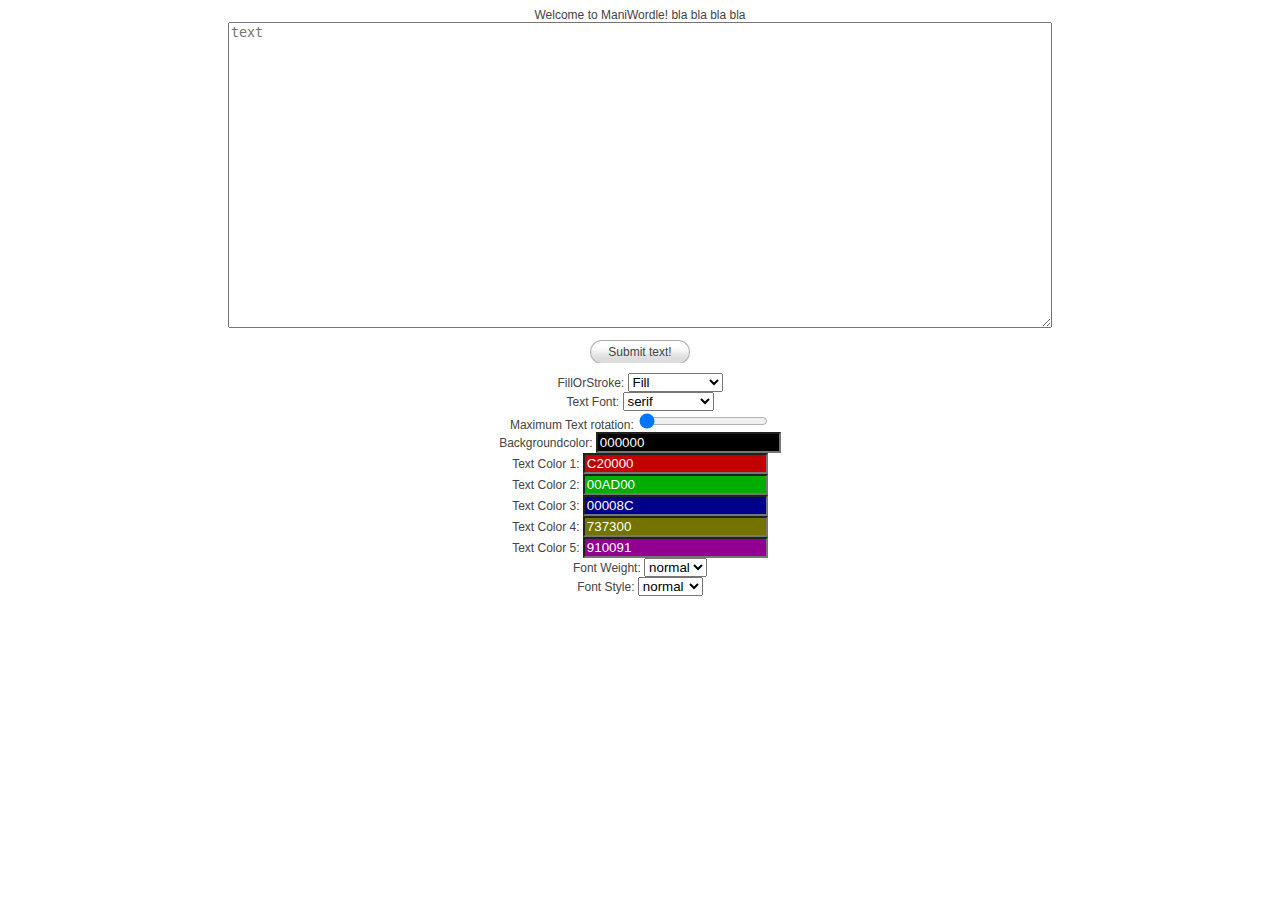
==== ManiWordle.html @ 4967c9c6 "added background color" ====
<!doctype html>
<html lang="en">
	<head>
		<meta charset="UTF-8">
		<title>ManiWordle</title>
		<link rel="stylesheet" type="text/css" href="styles.css">
		<script src="libs/modernizr-2.5.3.js"></script>
		<script src="libs/jscolor/jscolor.js"></script>
		<script src="libs/kinetic-v3.9.8.js"></script>
		<script src="libs/jquery-1.7.2.min.js"></script>
		<script type="text/javascript" src="libs/fancybox/jquery.fancybox.js?v=2.0.6"></script>
		<link rel="stylesheet" type="text/css" href="libs/fancybox/jquery.fancybox.css?v=2.0.6" media="screen" />
		<script src="MWHelper.js"></script>
		<script src="MWBoundingBox.js"></script>
		<script src="MWKnownWords.js"></script>
		<script src="MWWord.js"></script>
		<script src="MWTextHandler.js"></script>
		<script src="MWCanvas.js"></script>
		<script src="MWMain.js"></script>
	</head>
	<body>
		<div id="loadingDiv">
			<img src="img/loader.gif" alt="loading..."/>
		</div>
		<div id="maniwordlecanvas"></div>
		<div id="changeDiv">
			<form>
				<button id="returnToCreate" type="button">Return</button>
				<a id="saveButton" class="button" href=""><span>Save Image!</span></a>
			</form>
		</div>
		<div id="createDiv">
			Welcome to ManiWordle! bla bla bla bla
			<form>
				<textarea id="textBox" placeholder="text" rows="20" cols="100" ></textarea>
				<br>
				<br>
				<a id="textSubmitButton" class="button" href="#"><span>Submit text!</span></a>
				<br>
				<br>
				FillOrStroke:
				<select id="fillOrStroke">
					<option value="fill">Fill</option>
					<option value="fill+stroke">Fill + Border</option>
				</select>
				<br>
				Text Font:
				<select id="textFont">
					<option value="serif">serif</option>
					<option value="sans-serif">sans-serif</option>
					<option value="cursive">cursive</option>
					<option value="fantasy">fantasy</option>
					<option value="monospace">monospace</option>
				</select>
				<br>
				Maximum Text rotation:
				<input type="range" id="textRotation" min="0" max="90" step="1" value="0" />
				<br>
				Backgroundcolor: 
				<input class="color" id="backGroundColor" value="000000" />
				<br>
				Text Color 1: 
				<input class="color" id="textFillColor1" value="C20000" />
				<br>
				Text Color 2: 
				<input class="color" id="textFillColor2" value="00AD00" />
				<br>
				Text Color 3: 
				<input class="color" id="textFillColor3" value="00008C" />
				<br>
				Text Color 4: 
				<input class="color" id="textFillColor4" value="737300" />
				<br>
				Text Color 5: 
				<input class="color" id="textFillColor5" value="910091" />
				<br>
				Font Weight: 
				<select id="fontWeight">
					<option value="normal">normal</option>
					<option value="bold">bold</option>
					<option value="bolder">bolder</option>
					<option value="lighter">lighter</option>
				</select>
				<br>
				Font Style: 
				<select id="fontStyle">
					<option value="normal">normal</option>
					<option value="italic">italic</option>
					<option value="oblique">oblique</option>
				</select>
			</form>
		</div>
	</body>
</html>
---- styles.css ----
<style type="text/css" media="all">
body {
	font: normal 12px arial, sans-serif;
}

canvas {
	border: 1px solid #9C9898;
}

#maniwordlecanvas{
	text-align:center;
	margin-left: -800px;
}

#loadingDiv{
	text-align:center;
	padding-top: 200px;
	margin: 0 auto;
}

#createDiv{
	font: normal 12px arial, sans-serif;
	margin-left: auto;
	margin-right: auto;
	text-align:center;
	color: #444;
}
	
a.button {
    background: transparent url('img/bg_button_a.gif') no-repeat scroll top right;
    color: #444;
    font: normal 12px arial, sans-serif;
    margin-left: auto;
	margin-right: auto;
    height: 24px;
    padding: 5px 18px 4px 0; /* sliding doors padding */
    text-decoration: none;
}

a.button span {
    background: transparent url('img/bg_button_span.gif') no-repeat;
    line-height: 14px;
    padding: 5px 0 4px 18px;
}

a.button:active {
    background-position: bottom right;
    color: #000;
    outline: none; /* hide dotted outline in Firefox */
    padding: 5px 18px 4px 0;
}

a.button:active span {
    background-position: bottom left;
    padding: 5px 0 4px 18px; /* push text down 1px */
}

option {
	font: normal 12px arial, sans-serif;
}
</style>
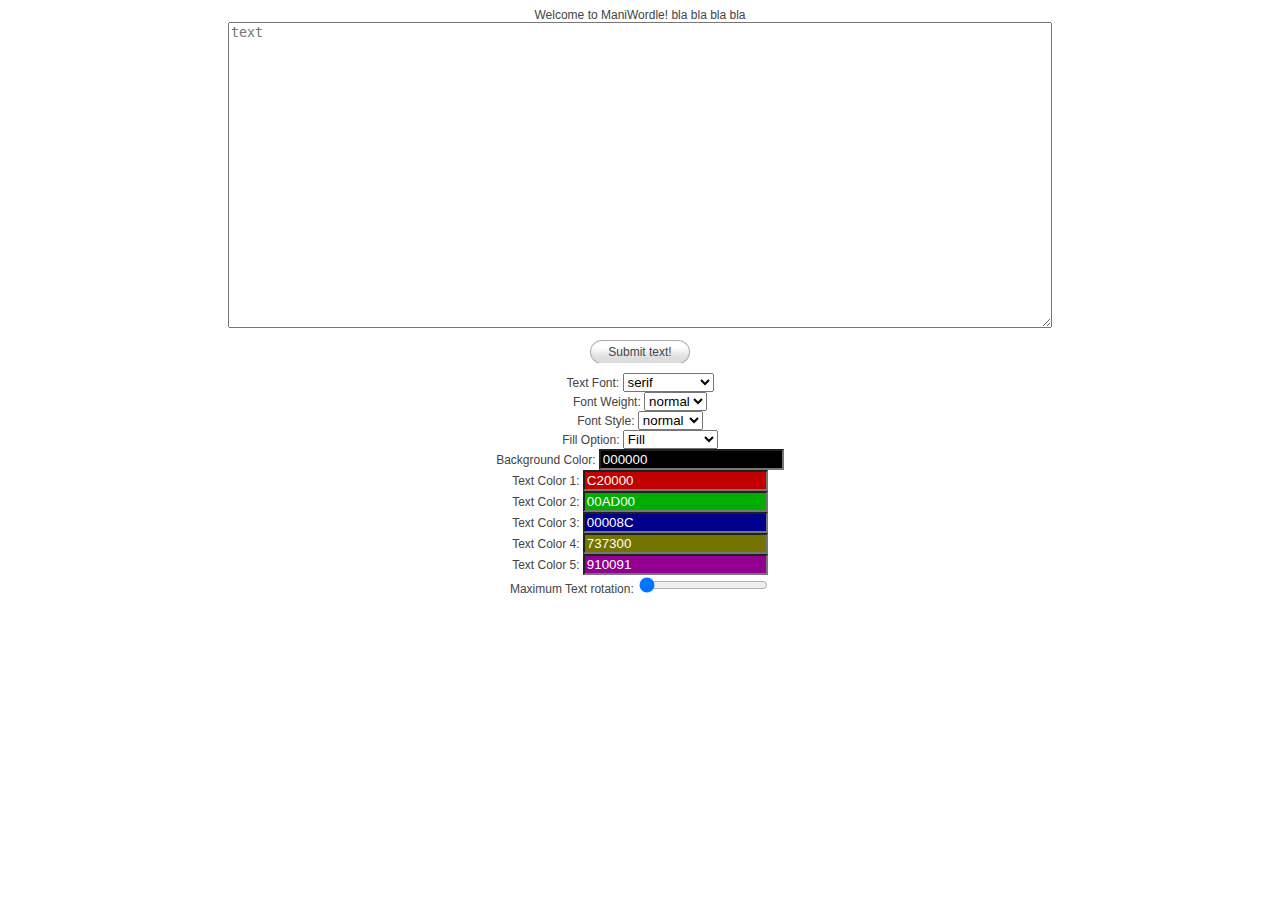
==== commit 945051dd: "created interface for the second page - text color change works" ====
--- a/ManiWordle.html
+++ b/ManiWordle.html
@@ -19,16 +19,6 @@
 		<script src="MWMain.js"></script>
 	</head>
 	<body>
-		<div id="loadingDiv">
-			<img src="img/loader.gif" alt="loading..."/>
-		</div>
-		<div id="maniwordlecanvas"></div>
-		<div id="changeDiv">
-			<form>
-				<button id="returnToCreate" type="button">Return</button>
-				<a id="saveButton" class="button" href=""><span>Save Image!</span></a>
-			</form>
-		</div>
 		<div id="createDiv">
 			Welcome to ManiWordle! bla bla bla bla
 			<form>
@@ -38,12 +28,6 @@
 				<a id="textSubmitButton" class="button" href="#"><span>Submit text!</span></a>
 				<br>
 				<br>
-				FillOrStroke:
-				<select id="fillOrStroke">
-					<option value="fill">Fill</option>
-					<option value="fill+stroke">Fill + Border</option>
-				</select>
-				<br>
 				Text Font:
 				<select id="textFont">
 					<option value="serif">serif</option>
@@ -52,27 +36,6 @@
 					<option value="fantasy">fantasy</option>
 					<option value="monospace">monospace</option>
 				</select>
-				<br>
-				Maximum Text rotation:
-				<input type="range" id="textRotation" min="0" max="90" step="1" value="0" />
-				<br>
-				Backgroundcolor: 
-				<input class="color" id="backGroundColor" value="000000" />
-				<br>
-				Text Color 1: 
-				<input class="color" id="textFillColor1" value="C20000" />
-				<br>
-				Text Color 2: 
-				<input class="color" id="textFillColor2" value="00AD00" />
-				<br>
-				Text Color 3: 
-				<input class="color" id="textFillColor3" value="00008C" />
-				<br>
-				Text Color 4: 
-				<input class="color" id="textFillColor4" value="737300" />
-				<br>
-				Text Color 5: 
-				<input class="color" id="textFillColor5" value="910091" />
 				<br>
 				Font Weight: 
 				<select id="fontWeight">
@@ -88,6 +51,86 @@
 					<option value="italic">italic</option>
 					<option value="oblique">oblique</option>
 				</select>
+				<br>
+				Fill Option:
+				<select id="fillOrStroke">
+					<option value="fill">Fill</option>
+					<option value="fill+stroke">Fill + Border</option>
+				</select>
+				<br>
+				Background Color: 
+				<input class="color {pickerFaceColor:'transparent',pickerFace:3,pickerBorder:0,pickerInsetColor:'black'}" id="backGroundColor" value="000000" />
+				<br>
+				Text Color 1: 
+				<input class="color {pickerFaceColor:'transparent',pickerFace:3,pickerBorder:0,pickerInsetColor:'black'}" id="textFillColor1" value="C20000" />
+				<br>
+				Text Color 2: 
+				<input class="color {pickerFaceColor:'transparent',pickerFace:3,pickerBorder:0,pickerInsetColor:'black'}" id="textFillColor2" value="00AD00" />
+				<br>
+				Text Color 3: 
+				<input class="color {pickerFaceColor:'transparent',pickerFace:3,pickerBorder:0,pickerInsetColor:'black'}" id="textFillColor3" value="00008C" />
+				<br>
+				Text Color 4: 
+				<input class="color {pickerFaceColor:'transparent',pickerFace:3,pickerBorder:0,pickerInsetColor:'black'}" id="textFillColor4" value="737300" />
+				<br>
+				Text Color 5: 
+				<input class="color {pickerFaceColor:'transparent',pickerFace:3,pickerBorder:0,pickerInsetColor:'black'}" id="textFillColor5" value="910091" />
+				<br>
+				Maximum Text rotation:
+				<input type="range" id="textRotation" min="0" max="90" step="1" value="0" />
+			</form>
+		</div>
+		<div id="loadingDiv">
+			<img src="img/loader.gif" alt="loading..."/>
+		</div>
+		<div id="maniwordlecanvas"></div>
+		<div id="changeDiv1">
+			<form>
+				<br>
+				<a id="returnToCreate" class="button" href=""><span>Create new cloud...</span></a>
+				<a id="saveButton" class="button" href=""><span>Save Image!</span></a>
+				<br>
+				<br>
+				Background Color: 
+				<input class="color {pickerFaceColor:'transparent',pickerFace:3,pickerBorder:0,pickerInsetColor:'black'}" id="backGroundColor_page2" value="000000" />
+				<br>
+			</form>
+		</div>
+		<br>
+		<div id="changeDiv2">
+			<form>
+				Text Color: 
+				<input class="color {pickerFaceColor:'transparent',pickerFace:3,pickerBorder:0,pickerInsetColor:'black'}" id="textFillColor_page2" value="C20000" />
+				<br>
+				Text Font:
+				<select id="textFont_page2" name="textFont_page2_options">
+					<option value="serif">serif</option>
+					<option value="sans-serif">sans-serif</option>
+					<option value="cursive">cursive</option>
+					<option value="fantasy">fantasy</option>
+					<option value="monospace">monospace</option>
+				</select>
+				<br>
+				Font Weight: 
+				<select id="fontWeight_page2" name="fontWeight_page2_options">
+					<option value="normal">normal</option>
+					<option value="bold">bold</option>
+					<option value="bolder">bolder</option>
+					<option value="lighter">lighter</option>
+				</select>
+				<br>
+				Font Style: 
+				<select id="fontStyle_page2" name="fontStyle_page2_options">
+					<option value="normal">normal</option>
+					<option value="italic">italic</option>
+					<option value="oblique">oblique</option>
+				</select>
+				<br>
+				Fill Option:
+				<select id="fillOrStroke_page2" name="fillOrStroke_page2_options">
+					<option value="fill">Fill</option>
+					<option value="fill+stroke">Fill + Border</option>
+				</select>
 			</form>
 		</div>
 	</body>
--- a/styles.css
+++ b/styles.css
@@ -19,6 +19,22 @@
 }
 
 #createDiv{
+	font: normal 12px arial, sans-serif;
+	margin-left: auto;
+	margin-right: auto;
+	text-align:center;
+	color: #444;
+}
+
+#changeDiv1{
+	font: normal 12px arial, sans-serif;
+	margin-left: auto;
+	margin-right: auto;
+	text-align:center;
+	color: #444;
+}
+
+#changeDiv2{
 	font: normal 12px arial, sans-serif;
 	margin-left: auto;
 	margin-right: auto;
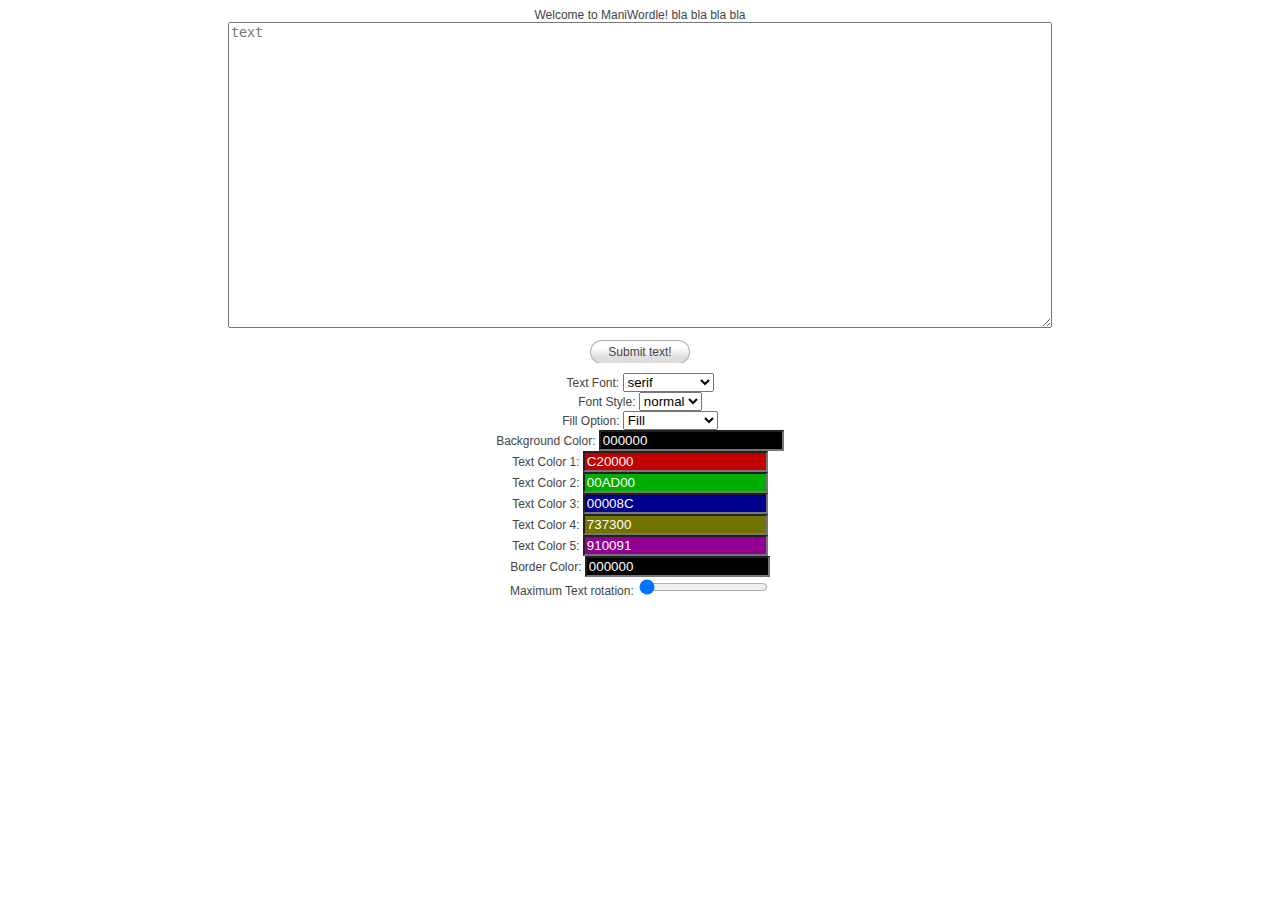
==== commit 75903217: "filloption changing now works" ====
--- a/ManiWordle.html
+++ b/ManiWordle.html
@@ -37,19 +37,11 @@
 					<option value="monospace">monospace</option>
 				</select>
 				<br>
-				Font Weight: 
-				<select id="fontWeight">
-					<option value="normal">normal</option>
-					<option value="bold">bold</option>
-					<option value="bolder">bolder</option>
-					<option value="lighter">lighter</option>
-				</select>
-				<br>
 				Font Style: 
 				<select id="fontStyle">
 					<option value="normal">normal</option>
 					<option value="italic">italic</option>
-					<option value="oblique">oblique</option>
+					<option value="bold">bold</option>
 				</select>
 				<br>
 				Fill Option:
@@ -75,6 +67,9 @@
 				<br>
 				Text Color 5: 
 				<input class="color {pickerFaceColor:'transparent',pickerFace:3,pickerBorder:0,pickerInsetColor:'black'}" id="textFillColor5" value="910091" />
+				<br>
+				Border Color:
+				<input class="color {pickerFaceColor:'transparent',pickerFace:3,pickerBorder:0,pickerInsetColor:'black'}" id="borderColor" value="000000" />
 				<br>
 				Maximum Text rotation:
 				<input type="range" id="textRotation" min="0" max="90" step="1" value="0" />
@@ -111,19 +106,11 @@
 					<option value="monospace">monospace</option>
 				</select>
 				<br>
-				Font Weight: 
-				<select id="fontWeight_page2" name="fontWeight_page2_options">
-					<option value="normal">normal</option>
-					<option value="bold">bold</option>
-					<option value="bolder">bolder</option>
-					<option value="lighter">lighter</option>
-				</select>
-				<br>
 				Font Style: 
 				<select id="fontStyle_page2" name="fontStyle_page2_options">
 					<option value="normal">normal</option>
 					<option value="italic">italic</option>
-					<option value="oblique">oblique</option>
+					<option value="bold">bold</option>
 				</select>
 				<br>
 				Fill Option:
@@ -131,6 +118,10 @@
 					<option value="fill">Fill</option>
 					<option value="fill+stroke">Fill + Border</option>
 				</select>
+				<br>
+				Border Color:
+				<input class="color {pickerFaceColor:'transparent',pickerFace:3,pickerBorder:0,pickerInsetColor:'black'}" id="borderColor_page2" value="000000" />
+				<br>
 			</form>
 		</div>
 	</body>
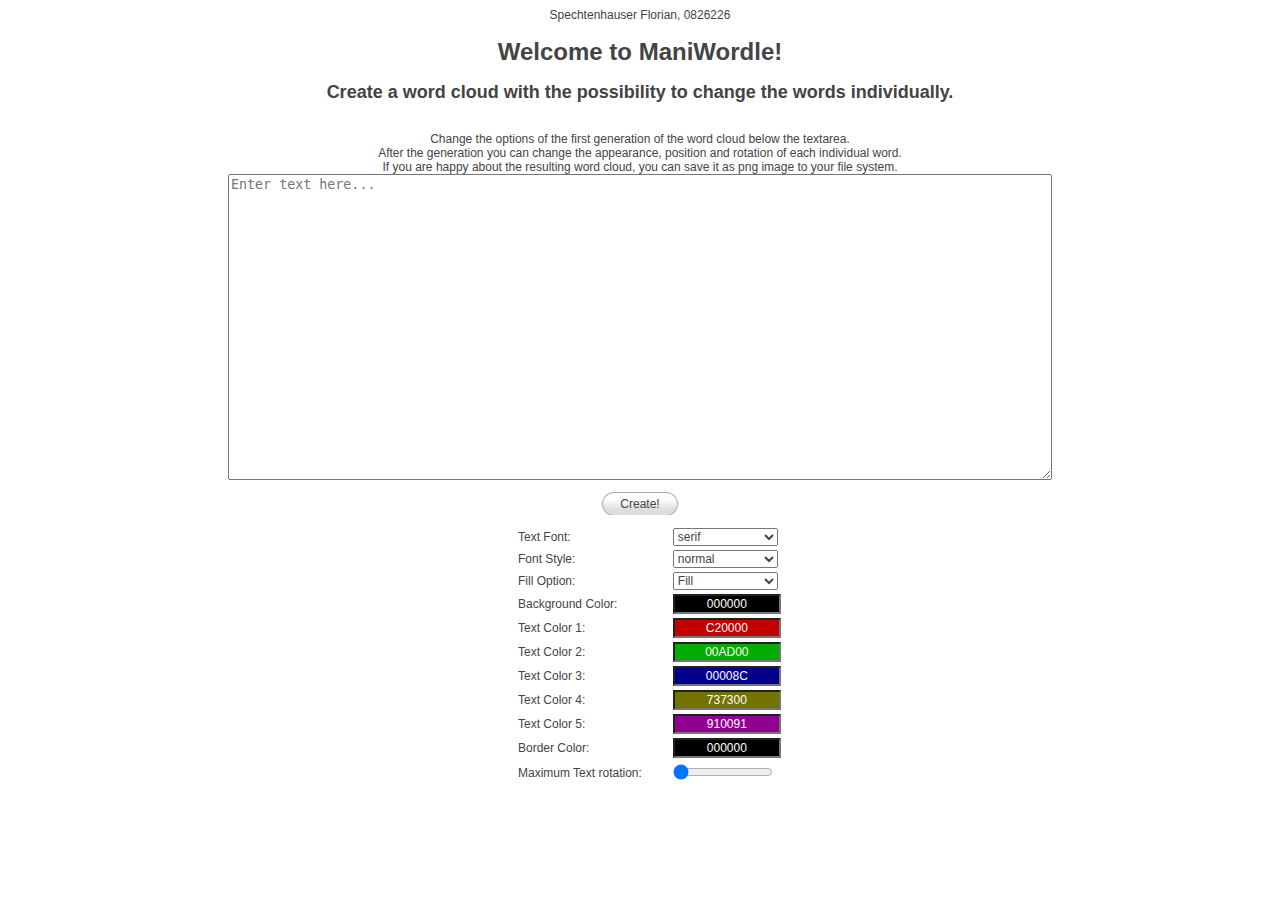
==== commit 7b70a6d0: "changed the interface" ====
--- a/ManiWordle.html
+++ b/ManiWordle.html
@@ -19,109 +19,191 @@
 		<script src="MWMain.js"></script>
 	</head>
 	<body>
-		<div id="createDiv">
-			Welcome to ManiWordle! bla bla bla bla
-			<form>
-				<textarea id="textBox" placeholder="text" rows="20" cols="100" ></textarea>
-				<br>
-				<br>
-				<a id="textSubmitButton" class="button" href="#"><span>Submit text!</span></a>
-				<br>
-				<br>
-				Text Font:
-				<select id="textFont">
-					<option value="serif">serif</option>
-					<option value="sans-serif">sans-serif</option>
-					<option value="cursive">cursive</option>
-					<option value="fantasy">fantasy</option>
-					<option value="monospace">monospace</option>
-				</select>
-				<br>
-				Font Style: 
-				<select id="fontStyle">
-					<option value="normal">normal</option>
-					<option value="italic">italic</option>
-					<option value="bold">bold</option>
-				</select>
-				<br>
-				Fill Option:
-				<select id="fillOrStroke">
-					<option value="fill">Fill</option>
-					<option value="fill+stroke">Fill + Border</option>
-				</select>
-				<br>
-				Background Color: 
-				<input class="color {pickerFaceColor:'transparent',pickerFace:3,pickerBorder:0,pickerInsetColor:'black'}" id="backGroundColor" value="000000" />
-				<br>
-				Text Color 1: 
-				<input class="color {pickerFaceColor:'transparent',pickerFace:3,pickerBorder:0,pickerInsetColor:'black'}" id="textFillColor1" value="C20000" />
-				<br>
-				Text Color 2: 
-				<input class="color {pickerFaceColor:'transparent',pickerFace:3,pickerBorder:0,pickerInsetColor:'black'}" id="textFillColor2" value="00AD00" />
-				<br>
-				Text Color 3: 
-				<input class="color {pickerFaceColor:'transparent',pickerFace:3,pickerBorder:0,pickerInsetColor:'black'}" id="textFillColor3" value="00008C" />
-				<br>
-				Text Color 4: 
-				<input class="color {pickerFaceColor:'transparent',pickerFace:3,pickerBorder:0,pickerInsetColor:'black'}" id="textFillColor4" value="737300" />
-				<br>
-				Text Color 5: 
-				<input class="color {pickerFaceColor:'transparent',pickerFace:3,pickerBorder:0,pickerInsetColor:'black'}" id="textFillColor5" value="910091" />
-				<br>
-				Border Color:
-				<input class="color {pickerFaceColor:'transparent',pickerFace:3,pickerBorder:0,pickerInsetColor:'black'}" id="borderColor" value="000000" />
-				<br>
-				Maximum Text rotation:
-				<input type="range" id="textRotation" min="0" max="90" step="1" value="0" />
+		<div id="createDiv1">
+			Spechtenhauser Florian, 0826226
+			<h1>Welcome to ManiWordle!</h1>
+			<h2>Create a word cloud with the possibility to change the words individually.</h2> 
+			<br>
+			Change the options of the first generation of the word cloud below the textarea. 
+			<br>
+			After the generation you can change the appearance, position and rotation
+			of each individual word.
+			<br>If you are happy about the resulting word cloud, you can save it as png image
+			to your file system.
+			<br>
+			
+			<form>
+				<textarea id="textBox" placeholder="Enter text here..." rows="20" cols="100" ></textarea>
+				<br>
+				<br>
+				<a id="textSubmitButton" class="button" href="#"><span>Create!</span></a>
+				<br>
+				<br>
+			</form>
+		</div>
+		<div id="createDiv2">
+			<form>
+			<table>
+				<tr>
+					<td>Text Font:</td>
+					<td>
+						<select id="textFont">
+							<option value="serif">serif</option>
+							<option value="sans-serif">sans-serif</option>
+							<option value="cursive">cursive</option>
+							<option value="fantasy">fantasy</option>
+							<option value="monospace">monospace</option>
+						</select>
+					</td>
+				</tr>
+				<tr>
+					<td>Font Style:</td>
+					<td>
+						<select id="fontStyle">
+							<option value="normal">normal</option>
+							<option value="italic">italic</option>
+							<option value="bold">bold</option>
+						</select>
+					</td>
+				</tr>
+				<tr>
+					<td>Fill Option:</td>
+					<td>
+						<select id="fillOrStroke">
+							<option value="fill">Fill</option>
+							<option value="fill+stroke">Fill + Border</option>
+						</select>
+					</td>
+				</tr>
+				<tr>
+					<td>Background Color:</td> 
+					<td>
+						<input class="color {pickerFaceColor:'transparent',pickerFace:3,pickerBorder:0,pickerInsetColor:'black'}" id="backGroundColor" value="000000" />
+					</td>
+				</tr>
+				<tr>
+					<td>Text Color 1:</td>
+					<td>
+						<input class="color {pickerFaceColor:'transparent',pickerFace:3,pickerBorder:0,pickerInsetColor:'black'}" id="textFillColor1" value="C20000" />
+					</td>
+				</tr>
+				<tr>
+					<td>Text Color 2:</td>
+					<td>
+						<input class="color {pickerFaceColor:'transparent',pickerFace:3,pickerBorder:0,pickerInsetColor:'black'}" id="textFillColor2" value="00AD00" />
+					</td>
+				</tr>
+				<tr>
+					<td>Text Color 3:</td>
+					<td>
+						<input class="color {pickerFaceColor:'transparent',pickerFace:3,pickerBorder:0,pickerInsetColor:'black'}" id="textFillColor3" value="00008C" />
+					</td>
+				</tr>
+				<tr>
+					<td>Text Color 4:</td>
+					<td>
+						<input class="color {pickerFaceColor:'transparent',pickerFace:3,pickerBorder:0,pickerInsetColor:'black'}" id="textFillColor4" value="737300" />
+					</td>
+				</tr>
+				<tr>
+					<td>Text Color 5:</td>
+					<td> 
+						<input class="color {pickerFaceColor:'transparent',pickerFace:3,pickerBorder:0,pickerInsetColor:'black'}" id="textFillColor5" value="910091" />
+					</td>
+				</tr>
+				<tr>
+					<td>Border Color:</td>
+					<td>
+						<input class="color {pickerFaceColor:'transparent',pickerFace:3,pickerBorder:0,pickerInsetColor:'black'}" id="borderColor" value="000000" />
+					</td>
+				</tr>
+				<tr>
+					<td>Maximum Text rotation:</td>
+					<td>
+						<input class="slider" type="range" id="textRotation" min="0" max="90" step="1" value="0" />
+					</td>
+				</tr>
+			</table>
 			</form>
 		</div>
 		<div id="loadingDiv">
+			Generating word cloud...
+			<br>
+			<br>
 			<img src="img/loader.gif" alt="loading..."/>
 		</div>
-		<div id="maniwordlecanvas"></div>
 		<div id="changeDiv1">
 			<form>
-				<br>
+			<br>
 				<a id="returnToCreate" class="button" href=""><span>Create new cloud...</span></a>
 				<a id="saveButton" class="button" href=""><span>Save Image!</span></a>
 				<br>
 				<br>
-				Background Color: 
-				<input class="color {pickerFaceColor:'transparent',pickerFace:3,pickerBorder:0,pickerInsetColor:'black'}" id="backGroundColor_page2" value="000000" />
-				<br>
-			</form>
-		</div>
+			<table>
+			<tr>
+				<td>Background Color:</td>
+				<td>
+					<input class="color {pickerFaceColor:'transparent',pickerFace:3,pickerBorder:0,pickerInsetColor:'black'}" id="backGroundColor_page2" value="000000" />
+				</td>
+			</tr>
+			</table>
+			</form>
+		</div>
+		<div id="maniwordlecanvas"></div>
 		<br>
 		<div id="changeDiv2">
 			<form>
-				Text Color: 
-				<input class="color {pickerFaceColor:'transparent',pickerFace:3,pickerBorder:0,pickerInsetColor:'black'}" id="textFillColor_page2" value="C20000" />
-				<br>
-				Text Font:
-				<select id="textFont_page2" name="textFont_page2_options">
-					<option value="serif">serif</option>
-					<option value="sans-serif">sans-serif</option>
-					<option value="cursive">cursive</option>
-					<option value="fantasy">fantasy</option>
-					<option value="monospace">monospace</option>
-				</select>
-				<br>
-				Font Style: 
-				<select id="fontStyle_page2" name="fontStyle_page2_options">
-					<option value="normal">normal</option>
-					<option value="italic">italic</option>
-					<option value="bold">bold</option>
-				</select>
-				<br>
-				Fill Option:
-				<select id="fillOrStroke_page2" name="fillOrStroke_page2_options">
-					<option value="fill">Fill</option>
-					<option value="fill+stroke">Fill + Border</option>
-				</select>
-				<br>
-				Border Color:
-				<input class="color {pickerFaceColor:'transparent',pickerFace:3,pickerBorder:0,pickerInsetColor:'black'}" id="borderColor_page2" value="000000" />
-				<br>
+			<table>
+			<tr>
+				<td>Pin Word:</td>
+				<td>
+					<input class="checkbox" type="checkbox" id="pinCheckbox_page2" value="pin"></input>
+				</td>
+			</tr>
+			<tr>
+				<td>Text Font:</td>
+				<td>
+					<select id="textFont_page2">
+						<option value="serif">serif</option>
+						<option value="sans-serif">sans-serif</option>
+						<option value="cursive">cursive</option>
+						<option value="fantasy">fantasy</option>
+						<option value="monospace">monospace</option>
+					</select>
+				</td>
+			</tr>
+			<tr>
+				<td>Font Style:</td>
+				<td>
+					<select id="fontStyle_page2">
+						<option value="normal">normal</option>
+						<option value="italic">italic</option>
+						<option value="bold">bold</option>
+					</select>
+				</td>
+			</tr>
+			<tr>
+				<td>Fill Option:</td>
+				<td>
+					<select id="fillOrStroke_page2">
+						<option value="fill">Fill</option>
+						<option value="fill+stroke">Fill + Border</option>
+					</select>
+				</td>
+			</tr>
+			<tr>
+				<td>Text Color:</td>
+				<td>
+					<input class="color {pickerFaceColor:'transparent',pickerFace:3,pickerBorder:0,pickerInsetColor:'black'}" id="textFillColor_page2" value="C20000" />
+				</td>
+			</tr>
+			<tr>
+				<td>Border Color:</td>
+				<td>
+					<input class="color {pickerFaceColor:'transparent',pickerFace:3,pickerBorder:0,pickerInsetColor:'black'}" id="borderColor_page2" value="000000" />
+				</td>
+			</tr>
+			</table>	
 			</form>
 		</div>
 	</body>
--- a/styles.css
+++ b/styles.css
@@ -1,6 +1,10 @@
 <style type="text/css" media="all">
 body {
 	font: normal 12px arial, sans-serif;
+	margin:0;
+	padding:0;
+	width:100%;
+	heihgt:100%;
 }
 
 canvas {
@@ -14,15 +18,24 @@
 
 #loadingDiv{
 	text-align:center;
+	font: normal 20px arial, sans-serif;
 	padding-top: 200px;
 	margin: 0 auto;
 }
 
-#createDiv{
+#createDiv1{
 	font: normal 12px arial, sans-serif;
-	margin-left: auto;
-	margin-right: auto;
+	margin-left:auto;
+	margin-right:auto;
 	text-align:center;
+	color: #444;
+}
+
+#createDiv2{
+	width: 250px;
+	font: normal 12px arial, sans-serif;
+	margin-left:auto;
+	margin-right:auto;
 	color: #444;
 }
 
@@ -30,15 +43,15 @@
 	font: normal 12px arial, sans-serif;
 	margin-left: auto;
 	margin-right: auto;
-	text-align:center;
 	color: #444;
+	width: 250px;
 }
 
 #changeDiv2{
 	font: normal 12px arial, sans-serif;
+	width: 250px;
 	margin-left: auto;
 	margin-right: auto;
-	text-align:center;
 	color: #444;
 }
 	
@@ -46,8 +59,6 @@
     background: transparent url('img/bg_button_a.gif') no-repeat scroll top right;
     color: #444;
     font: normal 12px arial, sans-serif;
-    margin-left: auto;
-	margin-right: auto;
     height: 24px;
     padding: 5px 18px 4px 0; /* sliding doors padding */
     text-decoration: none;
@@ -74,4 +85,29 @@
 option {
 	font: normal 12px arial, sans-serif;
 }
+
+select {
+	width: 105px;
+	margin-left:25%;
+	font: normal 12px arial, sans-serif;
+	color: #444;
+}
+
+input.slider {
+	margin-left:25%;
+	width: 100px;
+}
+
+input.color{
+	font: normal 12px arial, sans-serif;
+	text-align:center;
+	margin-left:25%;
+	width: 100px;
+}
+
+input.checkbox{
+	margin-left: 100%;
+}
+
+
 </style>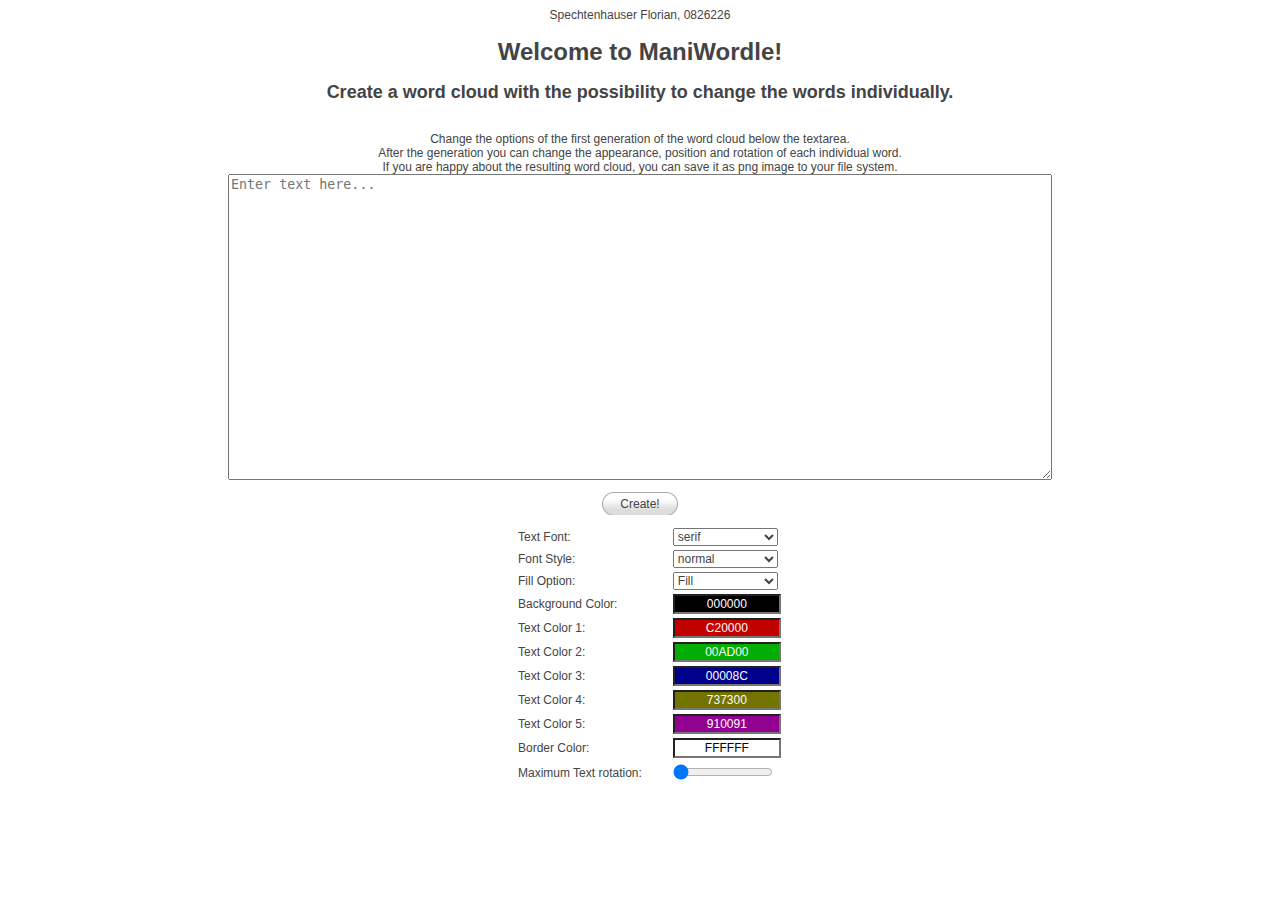
==== commit ba049b19: "other modifications for presentation" ====
--- a/ManiWordle.html
+++ b/ManiWordle.html
@@ -20,8 +20,8 @@
 	</head>
 	<body>
 		<div id="createDiv1">
-			Spechtenhauser Florian, 0826226
-			<h1>Welcome to ManiWordle!</h1>
+			Spechtenhauser Florian, 0826226 
+			<h1>Welcome to ManiWordle! </h1>
 			<h2>Create a word cloud with the possibility to change the words individually.</h2> 
 			<br>
 			Change the options of the first generation of the word cloud below the textarea. 
@@ -114,7 +114,7 @@
 				<tr>
 					<td>Border Color:</td>
 					<td>
-						<input class="color {pickerFaceColor:'transparent',pickerFace:3,pickerBorder:0,pickerInsetColor:'black'}" id="borderColor" value="000000" />
+						<input class="color {pickerFaceColor:'transparent',pickerFace:3,pickerBorder:0,pickerInsetColor:'black'}" id="borderColor" value="ffffff" />
 					</td>
 				</tr>
 				<tr>
--- a/styles.css
+++ b/styles.css
@@ -1,4 +1,4 @@
-<style type="text/css" media="all">
+<style type="text/css">
 body {
 	font: normal 12px arial, sans-serif;
 	margin:0;
